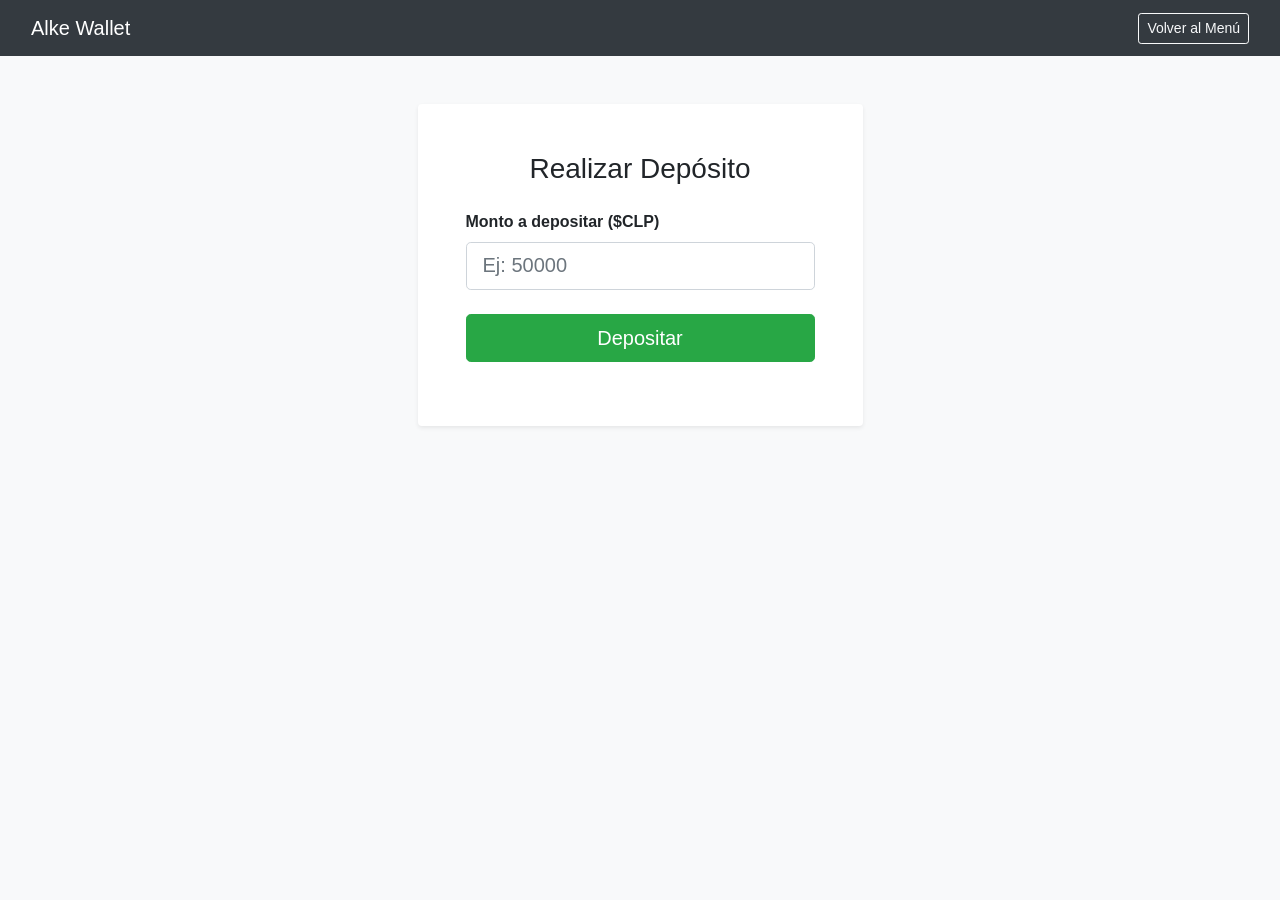
==== deposit.html @ 932557d9 "feat: se creo la lógica de depósitos con validación de monto, actualización de saldo y registro en m" ====
<!DOCTYPE html>
<html lang="es">

<head>
    <meta charset="UTF-8">
    <meta name="viewport" content="width=device-width, initial-scale=1.0">
    <title>Depositar Fondos</title>

    <link rel="stylesheet" href="https://cdn.jsdelivr.net/npm/bootstrap@4.6.2/dist/css/bootstrap.min.css" integrity="sha384-xOolHFLEh07PJGoPkLv1IbcEPTNtaed2xpHsD9ESMhqIYd0nLMwNLD69Npy4HI+N" crossorigin="anonymous">
    <link rel="stylesheet" href="css/style.css">
</head>

<body class="bg-light">

    <nav class="navbar navbar-dark bg-dark">
        <div class="container-fluid">
            <span class="navbar-brand">Alke Wallet</span>
            <a href="menu.html" class="btn btn-outline-light btn-sm">Volver al Menú</a>
        </div>
    </nav>

    <div class="container mt-5">
        <div class="row justify-content-center">
            <div class="col-md-6 col-lg-5">
                <div class="card shadow-sm border-0">
                    <div class="card-body p-4 p-md-5">
                        
                        <h3 class="text-center mb-4">Realizar Depósito</h3>
                        
                        <form id="depositForm">
                            <div class="form-group">
                                <label for="monto" class="font-weight-bold">Monto a depositar ($CLP)</label>
                                <input type="number" class="form-control form-control-lg" id="monto" min="1" required placeholder="Ej: 50000">
                            </div>
                            <button type="submit" class="btn btn-success btn-block btn-lg mt-4">Depositar</button>
                        </form>

                        <div id="mensajeDeposito" class="mt-3 text-center"></div>

                    </div>
                </div>
            </div>
        </div>
    </div>

    <script src="https://code.jquery.com/jquery-3.7.1.min.js" integrity="sha256-/JqT3SQfawRcv/BIHPThkBvs0OEvtFFmqPF/lYI/Cxo=" crossorigin="anonymous"></script>
    <script src="https://cdn.jsdelivr.net/npm/popper.js@1.16.1/dist/umd/popper.min.js" integrity="sha384-9/reFTGAW83EW2RDu2S0VKaIzap3H66lZH81PoYlFhbGU+6BZp6G7niu735Sk7lN" crossorigin="anonymous"></script>
    <script src="https://cdn.jsdelivr.net/npm/bootstrap@4.6.2/dist/js/bootstrap.min.js" integrity="sha384-+sLIOodYLS7CIrQpBjl+C7nPvqq+FbNUBDunl/OZv93DB7Ln/533i8e/mZXLi/P+" crossorigin="anonymous"></script>

    <script src="js/deposit.js"></script>

</body>
</html>
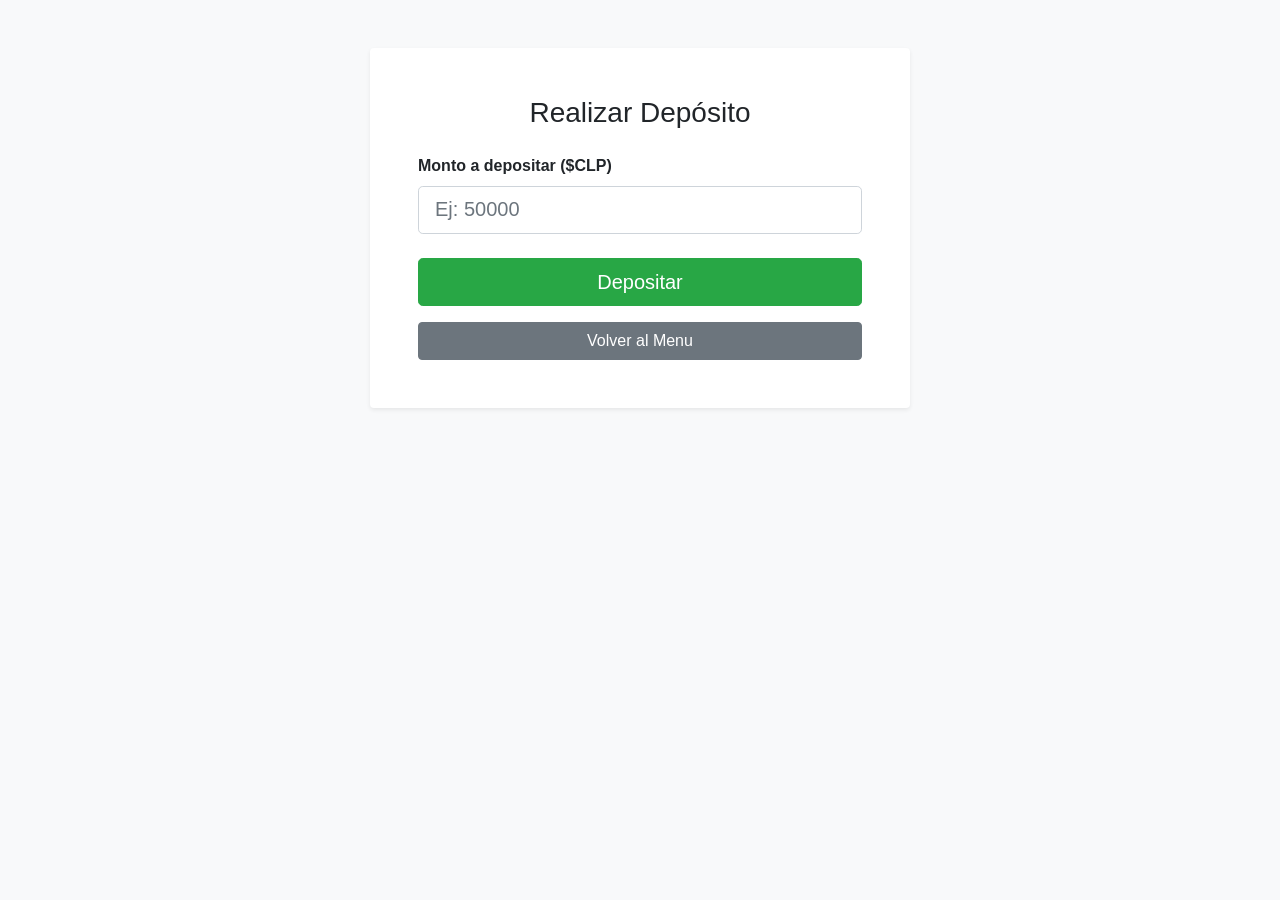
==== commit 4b1b8fbb: "feat: interfaz completa, formato de moneda y correción de rutas css. añadí documentación tecnica" ====
--- a/deposit.html
+++ b/deposit.html
@@ -7,21 +7,14 @@
     <title>Depositar Fondos</title>
 
     <link rel="stylesheet" href="https://cdn.jsdelivr.net/npm/bootstrap@4.6.2/dist/css/bootstrap.min.css" integrity="sha384-xOolHFLEh07PJGoPkLv1IbcEPTNtaed2xpHsD9ESMhqIYd0nLMwNLD69Npy4HI+N" crossorigin="anonymous">
-    <link rel="stylesheet" href="css/style.css">
+    <link rel="stylesheet" href="css/styles.css">
 </head>
 
 <body class="bg-light">
 
-    <nav class="navbar navbar-dark bg-dark">
-        <div class="container-fluid">
-            <span class="navbar-brand">Alke Wallet</span>
-            <a href="menu.html" class="btn btn-outline-light btn-sm">Volver al Menú</a>
-        </div>
-    </nav>
-
     <div class="container mt-5">
         <div class="row justify-content-center">
-            <div class="col-md-6 col-lg-5">
+            <div class="col-md-8 col-lg-6">
                 <div class="card shadow-sm border-0">
                     <div class="card-body p-4 p-md-5">
                         
@@ -34,8 +27,9 @@
                             </div>
                             <button type="submit" class="btn btn-success btn-block btn-lg mt-4">Depositar</button>
                         </form>
-
+                        
                         <div id="mensajeDeposito" class="mt-3 text-center"></div>
+                        <a href="menu.html" class="btn btn-secondary btn-block mt-3">Volver al Menu</a>
 
                     </div>
                 </div>
--- a/css/styles.css
+++ b/css/styles.css
@@ -0,0 +1,67 @@
+/* index.html*/
+
+body {
+    background-color: #f8f9fa;
+}
+
+/* --- Ajustes Carrusel --- */
+.carousel-item {
+    height: 65vh;
+    min-height: 400px;
+    background-color: #001533;
+}
+
+.carousel-item img {
+    height: 100%;
+    width: 100%;
+    object-fit: cover;
+}
+
+/* Capa oscura para ver textos del carrusel */
+.carousel-overlay {
+    position: absolute;
+    top: 0;
+    left: 0;
+    right: 0;
+    bottom: 0;
+    background: rgba(0, 21, 51, 0.55);
+}
+
+.carousel-caption {
+    bottom: 25%;
+    z-index: 2;
+}
+
+/* --- Formateo de Tarjetas de Beneficios --- */
+.card-img-container {
+    height: 220px;
+    overflow: hidden;
+}
+
+.card-img-container img {
+    width: 100%;
+    height: 100%;
+    object-fit: cover;
+    transition: transform 0.3s ease;
+}
+
+/* Pequeña animación hover */
+.card:hover .card-img-container img {
+    transform: scale(1.05);
+}
+
+/* login.html*/
+
+.login-bg {
+    background-image: url('../assets/foto_paisaje_chile_1.jpg');
+    background-size: cover;
+    background-position: center;
+    background-repeat: no-repeat;
+    min-height: 100vh;
+}
+        
+.login-card-glass {
+    background-color: rgba(255, 255, 255, 0.85) !important;
+    backdrop-filter: blur(5px);
+    border: none;
+}
